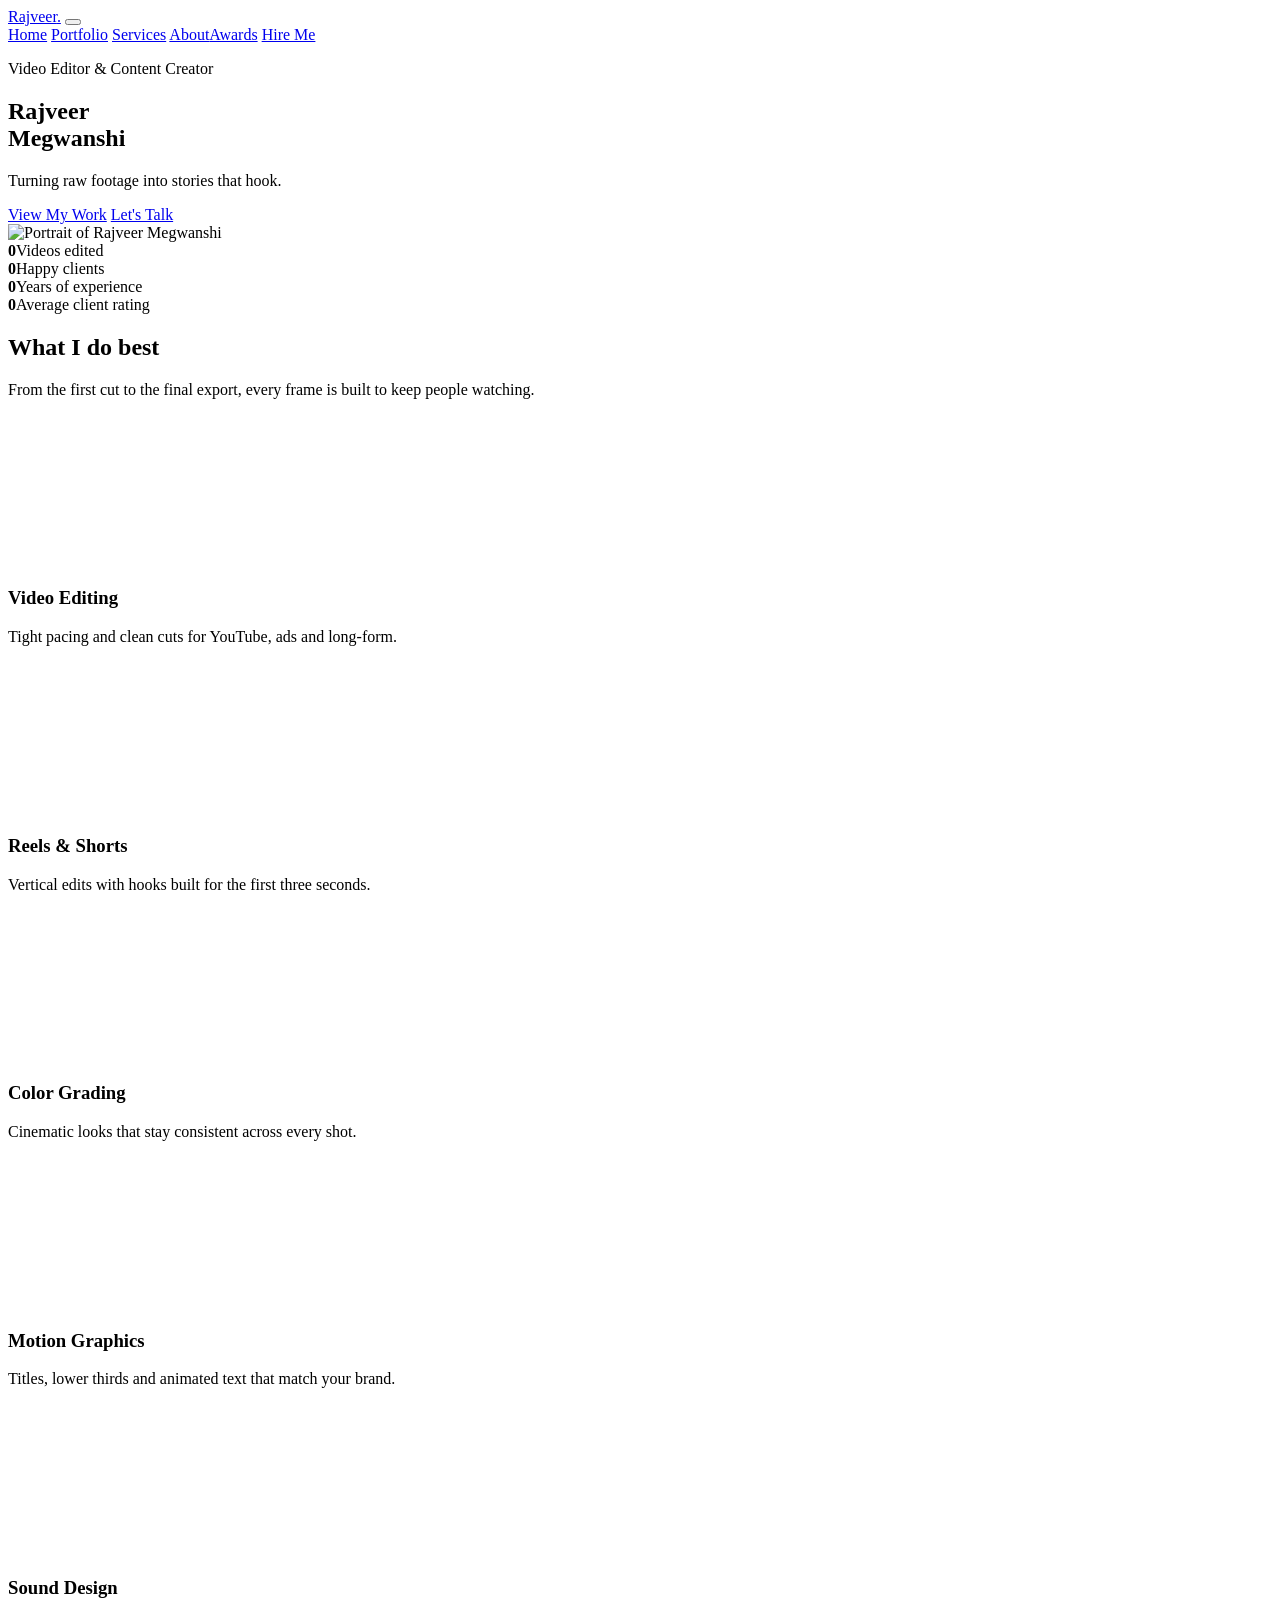
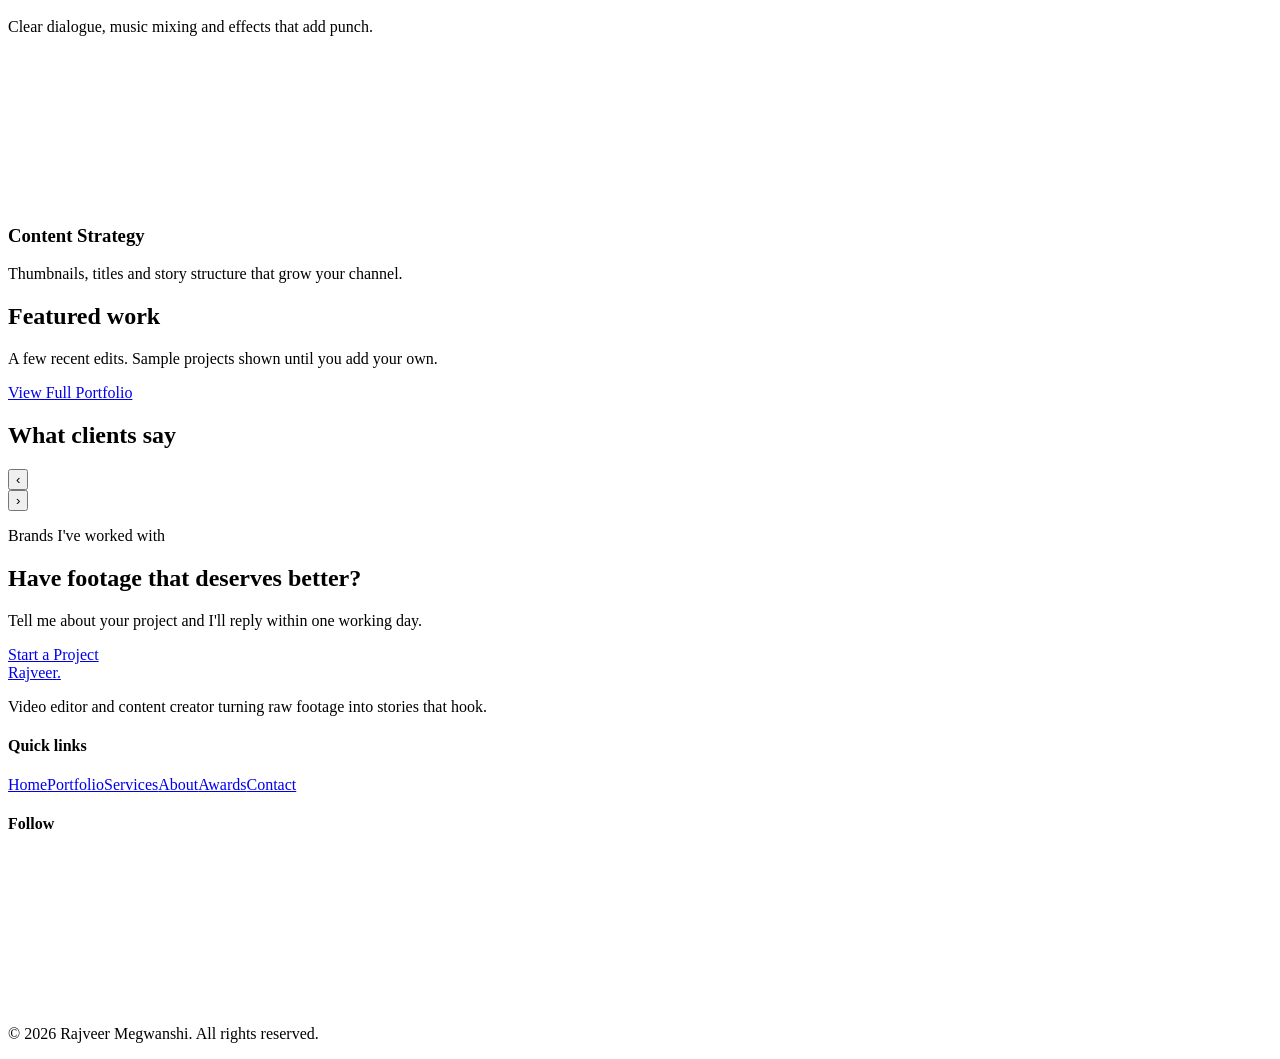
==== index.html @ eba68ec5 "Add files via upload" ====
<!DOCTYPE html>
<html lang="en">
<head>
<meta charset="UTF-8">
<meta name="viewport" content="width=device-width, initial-scale=1">
<meta name="theme-color" content="#131417">
<link rel="icon" type="image/svg+xml" href="assets/favicon.svg">
<meta property="og:type" content="website">
<meta property="og:site_name" content="Rajveer Megwanshi">
<meta property="og:title" content="Rajveer Megwanshi | Video Editor & Content Creator">
<meta property="og:description" content="Rajveer Megwanshi turns raw footage into stories that hook. 5 years, 300+ videos, 50+ clients.">
<meta name="twitter:card" content="summary">
<title>Rajveer Megwanshi | Video Editor & Content Creator</title>
<meta name="description" content="Rajveer Megwanshi turns raw footage into stories that hook. 5 years, 300+ videos, 50+ clients.">
<link rel="preconnect" href="https://fonts.googleapis.com">
<link rel="preconnect" href="https://fonts.gstatic.com" crossorigin>
<link href="https://fonts.googleapis.com/css2?family=Inter:wght@400;500;600&family=Sora:wght@500;700;800&display=swap" rel="stylesheet">
<link rel="stylesheet" href="css/style.css">
<script src="data/site-data.js"></script>
<script src="js/site.js"></script>
</head>
<body>

<div class="bg" aria-hidden="true"><i class="blob b1"></i><i class="blob b2"></i><i class="blob b3"></i><i class="blob b4"></i></div>

<header class="nav" id="nav">
  <a class="logo" href="index.html">Rajveer<span>.</span></a>
  <button class="burger" id="burger" aria-label="Open menu" aria-expanded="false"><span></span><span></span></button>
  <nav class="links" id="links">
    <a href="index.html" class="on">Home</a>
    <a href="portfolio.html">Portfolio</a>
    <a href="services.html">Services</a>
    <a href="about.html">About</a><a href="awards.html">Awards</a>
    <a href="contact.html" class="btn sm">Hire Me</a>
  </nav>
</header>

<main>
<section class="hero wrap" id="top">
  <div class="hero-copy">
    <p class="role" data-t="home.role">Video Editor &amp; Content Creator</p>
    <h1 data-t="home.name">Rajveer<br>Megwanshi</h1>
    <p class="tag" data-t="home.tagline">Turning raw footage into stories that hook.</p>
    <div class="actions">
      <a class="btn" href="portfolio.html" data-t="home.cta1">View My Work</a>
      <a class="btn ghost" href="contact.html" data-t="home.cta2">Let's Talk</a>
    </div>
  </div>
  <div class="photo">
    <div class="frame"><img id="profile-photo" data-img="profile" src="assets/profile-placeholder.svg" alt="Portrait of Rajveer Megwanshi" width="800" height="1000"></div>
  </div>
</section>

<section class="stats wrap rv">
  <div class="stat"><b class="n" data-stat="0" data-to="300" data-suf="+">0</b><span data-t="home.stat1">Videos edited</span></div>
  <div class="stat"><b class="n" data-stat="1" data-to="50" data-suf="+">0</b><span data-t="home.stat2">Happy clients</span></div>
  <div class="stat"><b class="n" data-stat="2" data-to="5">0</b><span data-t="home.stat3">Years of experience</span></div>
  <div class="stat"><b class="n" data-stat="3" data-to="4.9" data-dec="1" data-suf="/5">0</b><span data-t="home.stat4">Average client rating</span></div>
</section>

<section class="sec wrap" id="services">
  <div class="head rv"><h2 data-t="home.svc.title">What I do best</h2><p data-t="home.svc.sub">From the first cut to the final export, every frame is built to keep people watching.</p></div>
  <div class="grid3" data-stagger>
    <article class="card rv"><svg class="ic"><use href="#i-cut"/></svg><h3 data-t="home.t1.title">Video Editing</h3><p data-t="home.t1.desc">Tight pacing and clean cuts for YouTube, ads and long-form.</p></article>
    <article class="card rv"><svg class="ic"><use href="#i-reel"/></svg><h3 data-t="home.t2.title">Reels &amp; Shorts</h3><p data-t="home.t2.desc">Vertical edits with hooks built for the first three seconds.</p></article>
    <article class="card rv"><svg class="ic"><use href="#i-color"/></svg><h3 data-t="home.t3.title">Color Grading</h3><p data-t="home.t3.desc">Cinematic looks that stay consistent across every shot.</p></article>
    <article class="card rv"><svg class="ic"><use href="#i-motion"/></svg><h3 data-t="home.t4.title">Motion Graphics</h3><p data-t="home.t4.desc">Titles, lower thirds and animated text that match your brand.</p></article>
    <article class="card rv"><svg class="ic"><use href="#i-sound"/></svg><h3 data-t="home.t5.title">Sound Design</h3><p data-t="home.t5.desc">Clear dialogue, music mixing and effects that add punch.</p></article>
    <article class="card rv"><svg class="ic"><use href="#i-grow"/></svg><h3 data-t="home.t6.title">Content Strategy</h3><p data-t="home.t6.desc">Thumbnails, titles and story structure that grow your channel.</p></article>
  </div>
</section>

<section class="sec wrap" id="work">
  <div class="head rv"><h2 data-t="home.work.title">Featured work</h2><p data-t="home.work.sub">A few recent edits. Sample projects shown until you add your own.</p></div>
  <div class="grid3 work" data-stagger id="hwork"></div>
  <div class="center rv"><a class="btn" href="portfolio.html" data-t="home.work.cta">View Full Portfolio</a></div>
</section>

<section class="sec wrap" id="reviews">
  <div class="head rv"><h2 data-t="home.rev.title">What clients say</h2></div>
  <div class="slider rv" id="slider">
    <div class="track" id="track"></div>
    <div class="ctrl"><button id="prev" aria-label="Previous review">&#8249;</button><div class="dots" id="dots"></div><button id="next" aria-label="Next review">&#8250;</button></div>
  </div>
</section>

<section class="sec brands rv" aria-label="Brands I have worked with">
  <p class="lbl" data-t="home.brands.label">Brands I've worked with</p>
  <div class="mq"><div class="mq-track" id="mq"></div></div>
</section>

<section class="wrap rv" id="contact-cta">
  <div class="cta"><h2 data-t="home.cta.title">Have footage that deserves better?</h2><p data-t="home.cta.text">Tell me about your project and I'll reply within one working day.</p><a class="btn" href="contact.html" data-t="home.cta.btn">Start a Project</a></div>
</section>
</main>

<footer class="foot">
  <div class="wrap fgrid">
    <div><a class="logo" href="index.html">Rajveer<span>.</span></a><p data-t="footer.blurb">Video editor and content creator turning raw footage into stories that hook.</p></div>
    <div><h4>Quick links</h4><a href="index.html">Home</a><a href="portfolio.html">Portfolio</a><a href="services.html">Services</a><a href="about.html">About</a><a href="awards.html">Awards</a><a href="contact.html">Contact</a></div>
    <div><h4>Follow</h4><div class="soc">
      <a href="#" aria-label="Instagram" data-soc="instagram"><svg class="ic"><use href="#i-ig"/></svg></a>
      <a href="#" aria-label="YouTube" data-soc="youtube"><svg class="ic"><use href="#i-yt"/></svg></a>
      <a href="#" aria-label="LinkedIn" data-soc="linkedin"><svg class="ic"><use href="#i-in"/></svg></a>
      <a href="#" aria-label="X" data-soc="x"><svg class="ic"><use href="#i-x"/></svg></a></div></div>
  </div>
  <p class="copy" data-t="footer.copy">&copy; 2026 Rajveer Megwanshi. All rights reserved.</p>
</footer>
<script>SITE.render();</script>
<script src="js/player.js"></script>
<script src="js/main.js"></script>
</body>
</html>
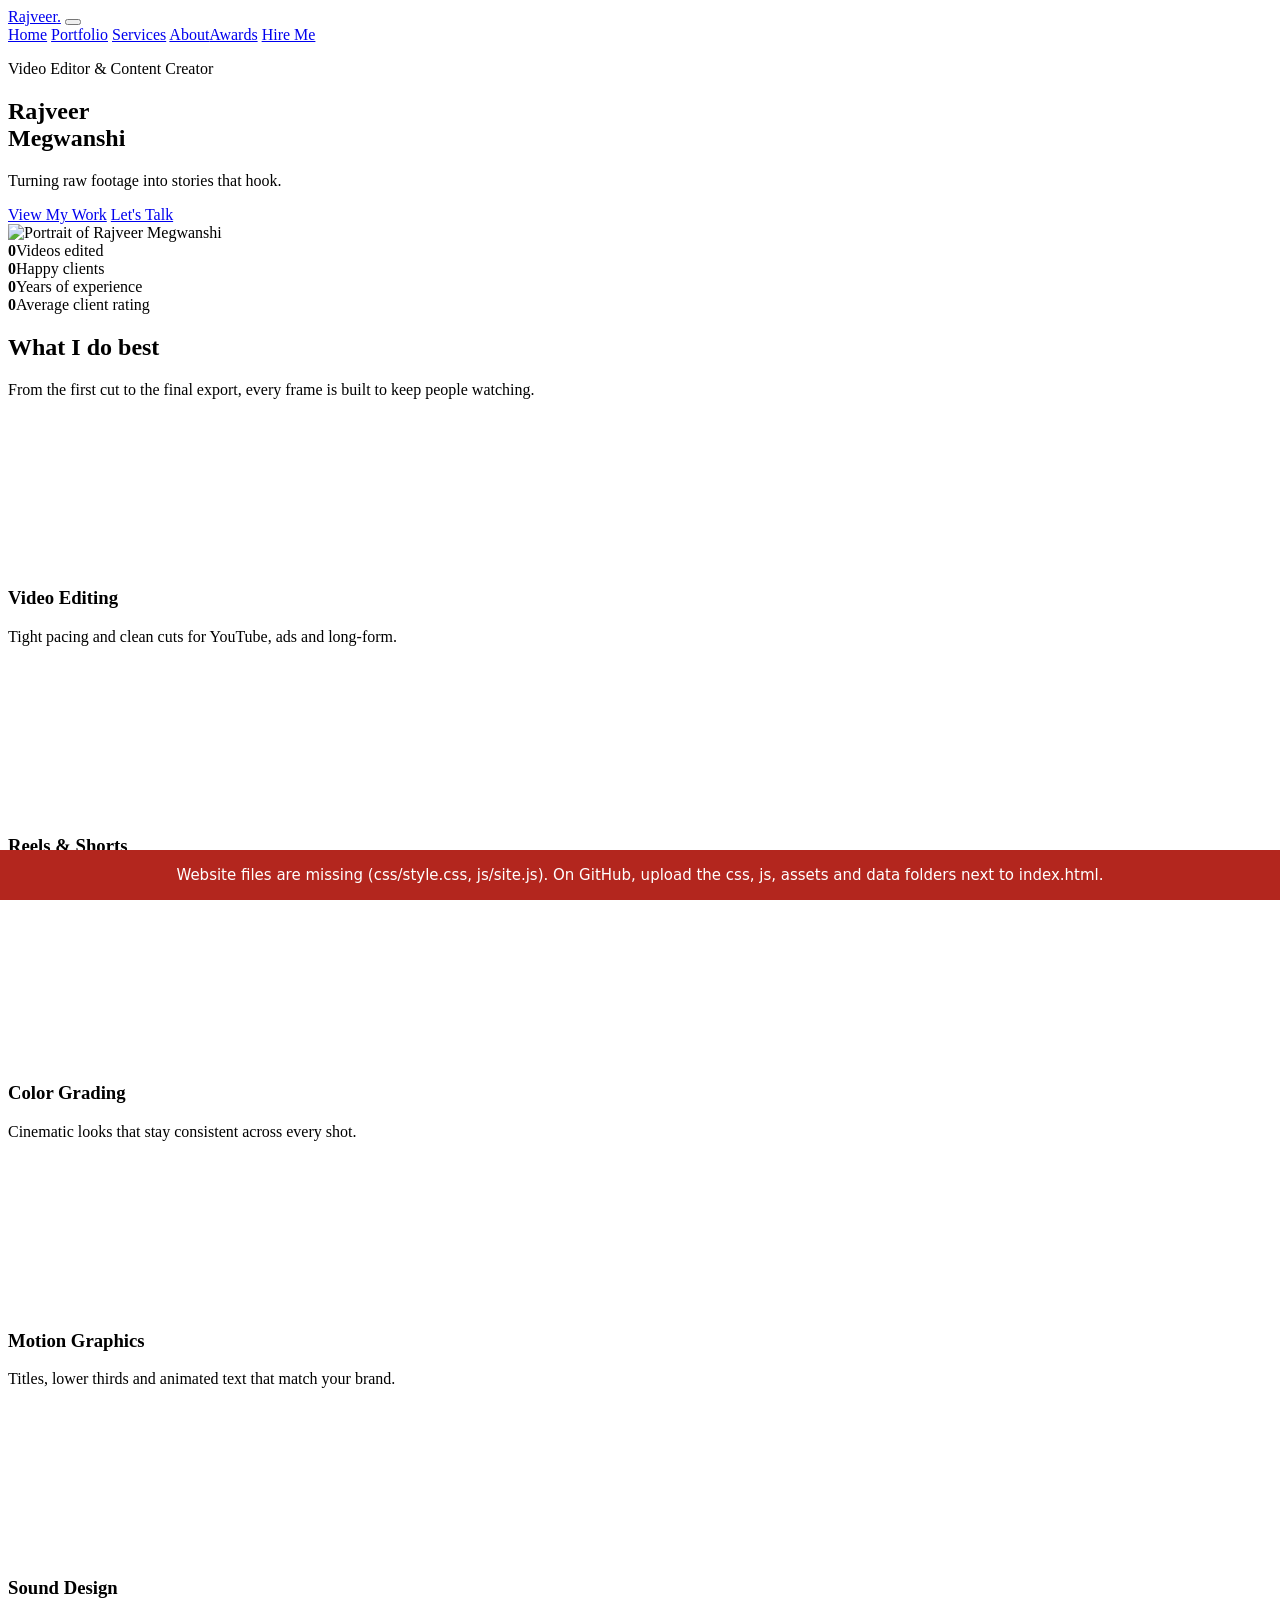
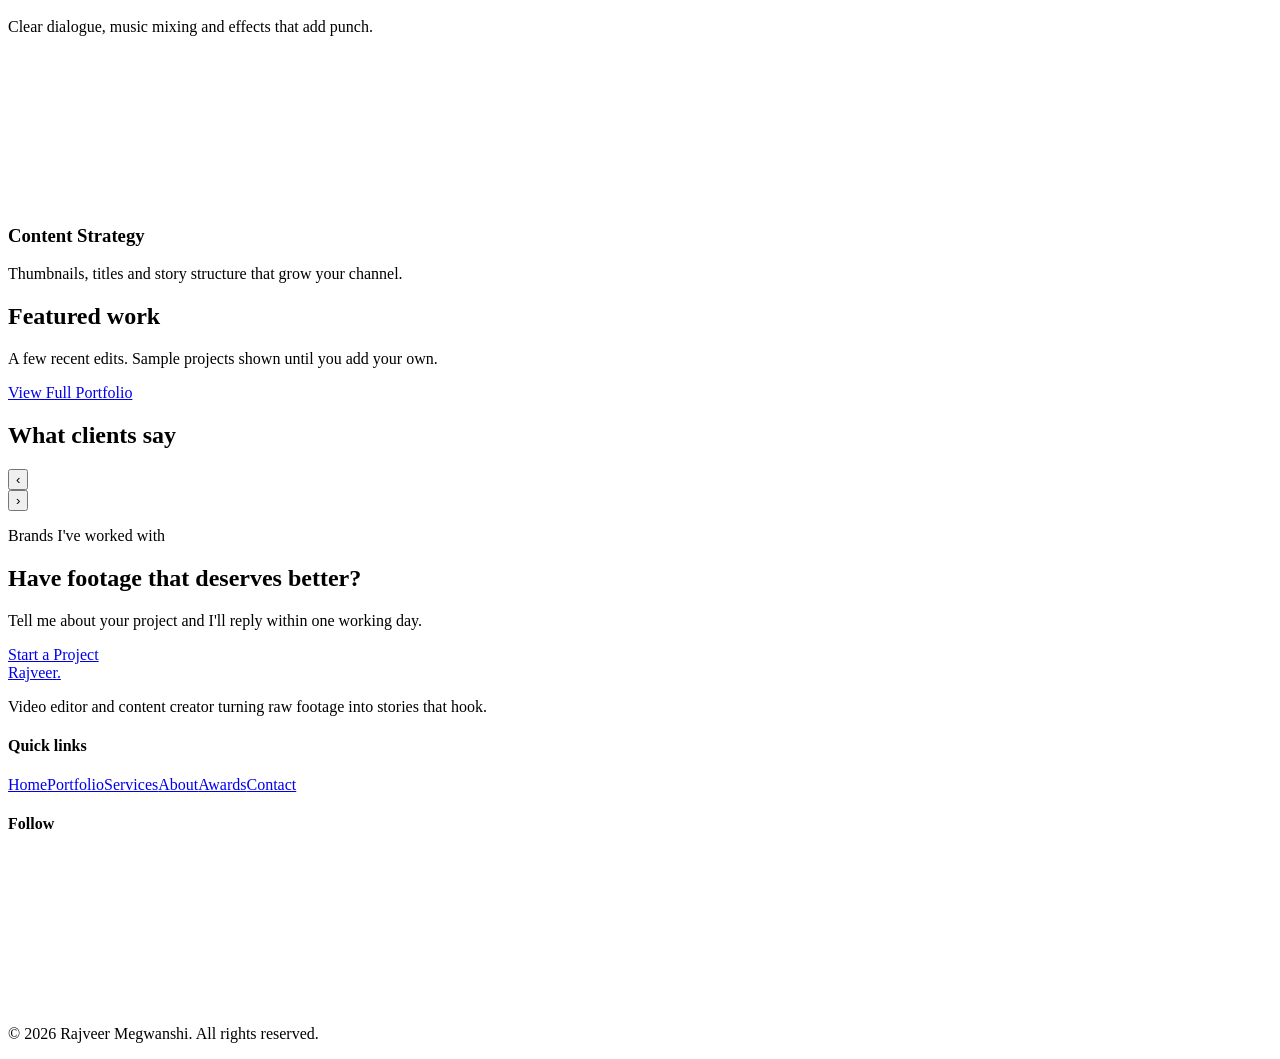
==== commit 1a11f2d7: "Add files via upload" ====
--- a/index.html
+++ b/index.html
@@ -18,6 +18,17 @@
 <link rel="stylesheet" href="css/style.css">
 <script src="data/site-data.js"></script>
 <script src="js/site.js"></script>
+<script>
+/* Deploy self-check: shows a plain note ONLY if the site's CSS/JS files did not upload correctly. */
+addEventListener('load',function(){var bad=[];
+if(!getComputedStyle(document.documentElement).getPropertyValue('--fh').trim())bad.push('css/style.css');
+if(typeof SITE==='undefined')bad.push('js/site.js');
+if(!bad.length)return;
+var d=document.createElement('div');d.setAttribute('role','alert');
+d.style.cssText='position:fixed;left:0;right:0;bottom:0;z-index:99999;padding:14px 18px;background:#b3261e;color:#fff;font:15px/1.5 system-ui,sans-serif;text-align:center';
+d.textContent='Website files are missing ('+bad.join(', ')+'). On GitHub, upload the css, js, assets and data folders next to index.html.';
+document.body.appendChild(d)});
+</script>
 </head>
 <body>
 
